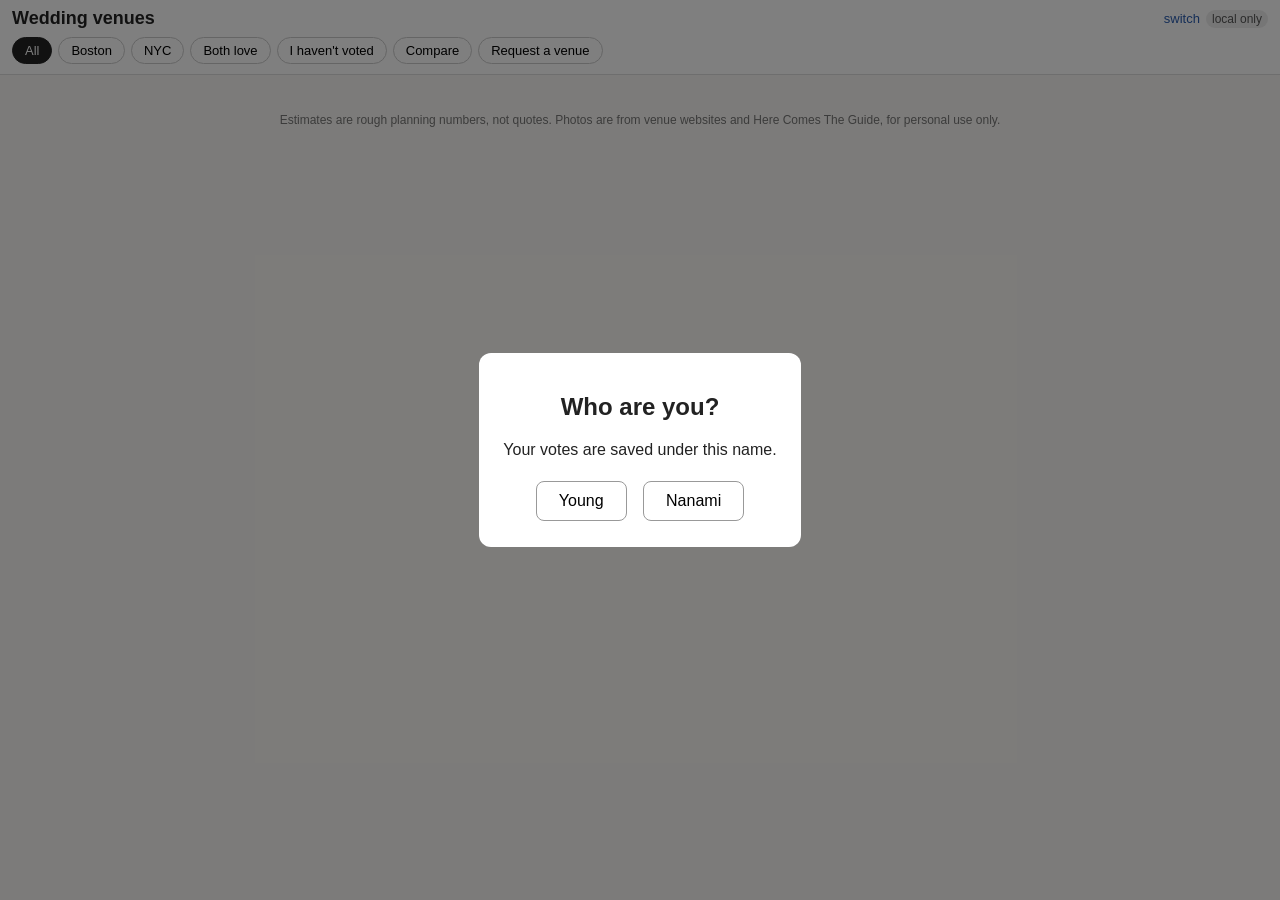
==== index.html @ 24c52aa0 "Add venue request tab and Apps Script request handling Either person can request a venue; requests a" ====
<!doctype html>
<html lang="en">
<head>
<meta charset="utf-8">
<meta name="viewport" content="width=device-width,initial-scale=1">
<meta name="robots" content="noindex,nofollow">
<title>Wedding Venues</title>
<link rel="stylesheet" href="styles.css">
</head>
<body>
<header>
  <div class="top">
    <h1>Wedding venues</h1>
    <div class="who">
      <span id="whoLabel"></span>
      <button id="switchWho" class="link">switch</button>
      <span id="sync" class="sync" title="Sync status">...</span>
    </div>
  </div>
  <nav id="filters">
    <button data-f="all" class="on">All</button>
    <button data-f="Boston">Boston</button>
    <button data-f="NYC">NYC</button>
    <button data-f="both">Both love</button>
    <button data-f="todo">I haven't voted</button>
    <button data-f="compare">Compare</button>
    <button data-f="requests">Request a venue</button>
  </nav>
</header>

<main id="list"></main>
<main id="compare" class="hide"></main>
<main id="requests" class="hide"></main>

<div id="who-modal" class="modal hide">
  <div class="box">
    <h2>Who are you?</h2>
    <p>Your votes are saved under this name.</p>
    <button data-who="Young">Young</button>
    <button data-who="Nanami">Nanami</button>
  </div>
</div>

<div id="lb" class="hide">
  <button id="lbPrev" aria-label="Previous">&#8249;</button>
  <img id="lbImg" alt="">
  <button id="lbNext" aria-label="Next">&#8250;</button>
  <button id="lbClose" aria-label="Close">&times;</button>
</div>

<footer>Estimates are rough planning numbers, not quotes. Photos are from venue websites and Here Comes The Guide, for personal use only.</footer>
<script src="config.js"></script>
<script src="app.js"></script>
</body>
</html>
---- styles.css ----
*{box-sizing:border-box}
body{margin:0;font-family:-apple-system,Helvetica,Arial,sans-serif;background:#faf8f5;color:#222}
.hide{display:none!important}
header{position:sticky;top:0;z-index:10;background:#fff;border-bottom:1px solid #ddd;padding:8px 12px}
.top{display:flex;justify-content:space-between;align-items:center;gap:8px}
h1{font-size:18px;margin:0}
.who{font-size:13px;color:#555;display:flex;align-items:center;gap:6px}
.link{border:0;background:none;color:#2a5db0;cursor:pointer;padding:0;font-size:13px}
.sync{font-size:12px;padding:2px 6px;border-radius:10px;background:#eee}
.sync.ok{background:#d9f2dc;color:#1d6b2a}.sync.bad{background:#fde1e1;color:#a22}
nav{display:flex;gap:6px;overflow-x:auto;margin-top:8px;padding-bottom:2px}
nav button{white-space:nowrap;border:1px solid #ccc;background:#fff;border-radius:16px;padding:5px 12px;cursor:pointer;font-size:13px}
nav button.on{background:#222;color:#fff;border-color:#222}
main{max-width:1000px;margin:0 auto;padding:10px}
.card{background:#fff;border:1px solid #e3ded6;border-radius:12px;margin:14px 0;overflow:hidden}
.card h2{font-size:18px;margin:12px 12px 2px}
.card .loc{font-size:13px;color:#666;margin:0 12px 8px}
.carousel{display:flex;overflow-x:auto;scroll-snap-type:x mandatory;gap:4px;-webkit-overflow-scrolling:touch}
.carousel img{flex:0 0 88%;max-width:560px;height:260px;object-fit:cover;scroll-snap-align:center;cursor:zoom-in;background:#eee}
.carousel .none{padding:30px 12px;color:#888;font-size:14px}
.facts{margin:10px 12px;font-size:14px;line-height:1.5}
.facts b{color:#555}
.note{margin:0 12px 8px;color:#555;font-size:14px}
.links{margin:0 12px 10px;font-size:14px}
.votes{border-top:1px solid #eee;padding:10px 12px}
.vrow{display:flex;align-items:center;gap:6px;margin-bottom:8px;font-size:14px;flex-wrap:wrap}
.vrow .name{width:64px;font-weight:600}
.vrow button{border:1px solid #bbb;background:#fff;border-radius:8px;padding:6px 12px;font-size:14px}
.vrow.mine button{cursor:pointer}
.vrow.other button{cursor:default;opacity:.55}
button.on.love{background:#f9c9d4;border-color:#e08aa0;opacity:1}
button.on.maybe{background:#fbe9b0;border-color:#d9b94e;opacity:1}
button.on.pass{background:#ddd;border-color:#999;opacity:1}
.theirnote{font-size:13px;color:#555;background:#f6f3ee;border-radius:6px;padding:6px 8px;margin:0 0 8px;white-space:pre-wrap}
textarea{width:100%;height:56px;font:inherit;font-size:14px;padding:6px}
table{border-collapse:collapse;width:100%;font-size:13px;background:#fff}
th,td{border:1px solid #e3ded6;padding:6px 8px;text-align:left;vertical-align:top}
th{background:#f3efe8}
.pill{display:inline-block;padding:1px 8px;border-radius:10px;font-size:12px;background:#eee}
.pill.love{background:#f9c9d4}.pill.maybe{background:#fbe9b0}.pill.pass{background:#ddd}
.modal{position:fixed;inset:0;background:rgba(0,0,0,.5);display:flex;align-items:center;justify-content:center;z-index:30}
.modal .box{background:#fff;padding:20px 24px;border-radius:12px;text-align:center}
.modal button{margin:6px;padding:10px 22px;font-size:16px;border-radius:8px;border:1px solid #999;background:#fff;cursor:pointer}
#lb{position:fixed;inset:0;background:rgba(0,0,0,.92);z-index:40;display:flex;align-items:center;justify-content:center}
#lbImg{max-width:96vw;max-height:92vh}
#lb button{position:absolute;background:rgba(255,255,255,.15);border:0;color:#fff;font-size:34px;width:48px;height:60px;cursor:pointer;border-radius:8px}
#lbPrev{left:6px}#lbNext{right:6px}#lbClose{top:8px;right:8px;height:48px}
footer{font-size:12px;color:#777;text-align:center;padding:18px 12px 30px}
@media(min-width:700px){.carousel img{flex-basis:46%;height:240px}}
.reqform{background:#fff;border:1px solid #e3ded6;border-radius:12px;padding:12px;margin:14px 0}
.reqform h2{font-size:17px;margin:0 0 8px}
.reqform label{display:block;font-size:13px;color:#555;margin:8px 0 2px}
.reqform input,.reqform textarea{width:100%;font:inherit;font-size:14px;padding:7px;border:1px solid #bbb;border-radius:6px}
.reqform button{margin-top:10px;padding:8px 18px;border-radius:8px;border:1px solid #222;background:#222;color:#fff;cursor:pointer;font-size:14px}
.reqform .msg{font-size:13px;margin-left:10px;color:#555}
.req{background:#fff;border:1px solid #e3ded6;border-radius:10px;padding:10px 12px;margin:10px 0;font-size:14px}
.req .rname{font-weight:600}.req .rmeta{font-size:12px;color:#777;margin-top:2px}
.req .status{float:right;font-size:12px;padding:1px 8px;border-radius:10px;background:#eee}
.status.new{background:#dde8fb}.status.researching{background:#fbe9b0}.status.added{background:#d9f2dc}.status.declined{background:#ddd}
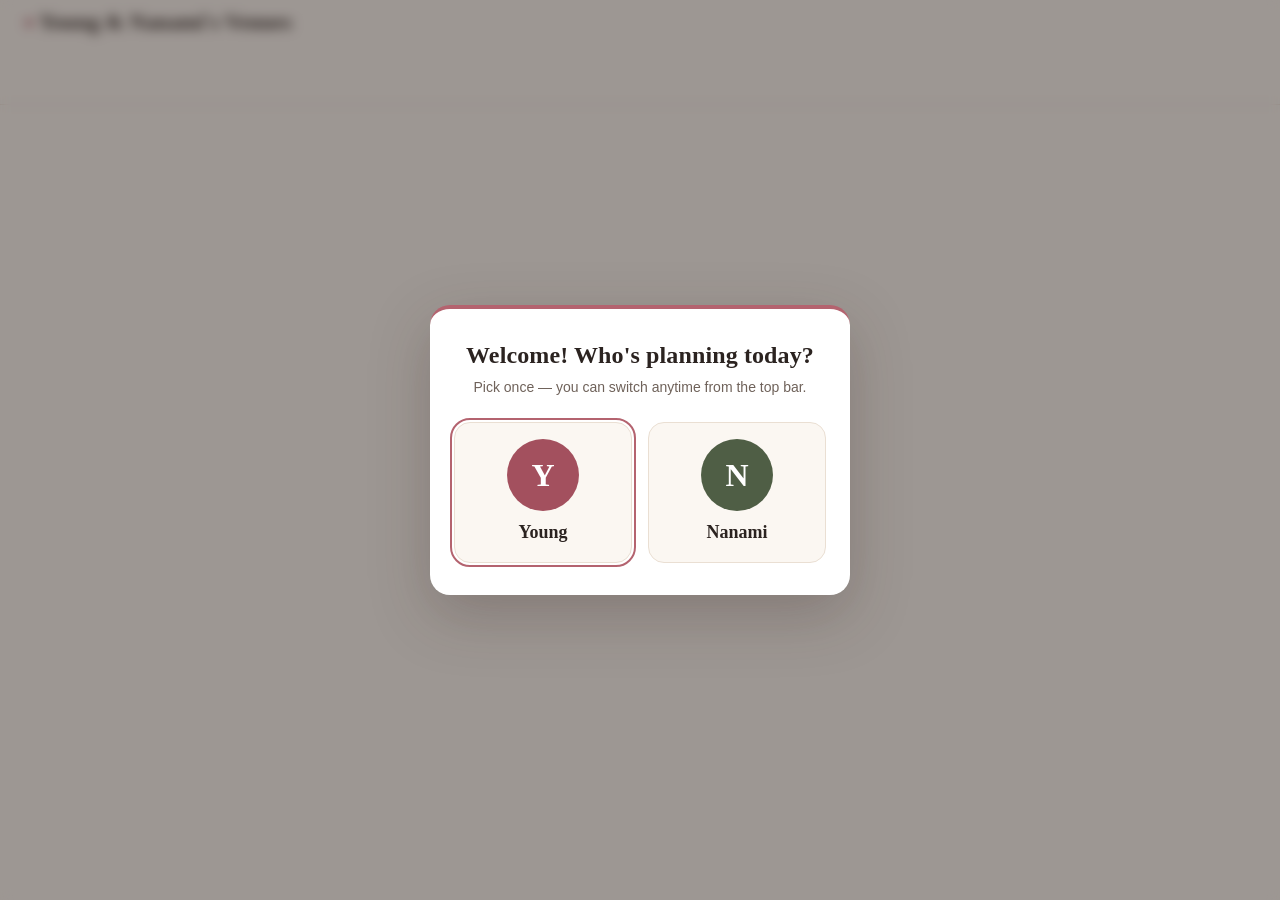
==== commit 1616aa79: "Redesign venue app: warm theme, clearer voting, grid layout, synced nav - Ivory/rose/sage palette wi" ====
--- a/index.html
+++ b/index.html
@@ -4,48 +4,61 @@
 <meta charset="utf-8">
 <meta name="viewport" content="width=device-width,initial-scale=1">
 <meta name="robots" content="noindex,nofollow">
-<title>Wedding Venues</title>
+<meta name="theme-color" content="#FBF7F2">
+<title>Young &amp; Nanami's Venues</title>
 <link rel="stylesheet" href="styles.css">
 </head>
-<body>
-<header>
+<body class="nowho">
+<a class="skip" href="#main">Skip to venues</a>
+<header id="hdr">
   <div class="top">
-    <h1>Wedding venues</h1>
-    <div class="who">
-      <span id="whoLabel"></span>
-      <button id="switchWho" class="link">switch</button>
-      <span id="sync" class="sync" title="Sync status">...</span>
+    <div class="brand">
+      <h1><span class="heart" aria-hidden="true">&#9829;</span> <span id="title">Young &amp; Nanami's Venues</span></h1>
+      <span id="sync" class="sync local" role="status" title="Sync status"><span class="dot" aria-hidden="true"></span><span class="txt">On this device only</span></span>
     </div>
+    <button id="switchWho" class="whochip" type="button" aria-label="Switch who is planning"></button>
   </div>
-  <nav id="filters">
-    <button data-f="all" class="on">All</button>
-    <button data-f="Boston">Boston</button>
-    <button data-f="NYC">NYC</button>
-    <button data-f="both">Both love</button>
-    <button data-f="todo">I haven't voted</button>
-    <button data-f="compare">Compare</button>
-    <button data-f="requests">Request a venue</button>
-  </nav>
+  <div class="bar">
+    <nav class="views" aria-label="Views">
+      <a href="#all" data-view="venues">Venues</a>
+      <a href="#compare" data-view="compare">Compare</a>
+      <a href="#requests" data-view="requests">Requests</a>
+    </nav>
+    <div class="progress" id="progress" aria-label="Voting progress"></div>
+  </div>
 </header>
 
-<main id="list"></main>
-<main id="compare" class="hide"></main>
-<main id="requests" class="hide"></main>
+<div id="banner" class="banner hide" role="note">
+  <span id="bannerText"></span>
+  <button id="bannerClose" type="button" aria-label="Dismiss">&#10005;</button>
+</div>
 
-<div id="who-modal" class="modal hide">
+<div id="main" tabindex="-1">
+  <div id="venuesView">
+    <nav class="chips" id="chips" aria-label="Filter venues"></nav>
+    <div id="list" class="grid"></div>
+  </div>
+  <div id="compareView" class="hide"></div>
+  <div id="requestsView" class="hide"></div>
+</div>
+
+<div id="who-modal" class="modal hide" role="dialog" aria-modal="true" aria-labelledby="whoTitle">
   <div class="box">
-    <h2>Who are you?</h2>
-    <p>Your votes are saved under this name.</p>
-    <button data-who="Young">Young</button>
-    <button data-who="Nanami">Nanami</button>
+    <h2 id="whoTitle">Welcome! Who's planning today?</h2>
+    <p>Pick once — you can switch anytime from the top bar.</p>
+    <div class="choices">
+      <button type="button" data-who="Young" class="choice"><span class="av rose" aria-hidden="true">Y</span><span class="cname">Young</span></button>
+      <button type="button" data-who="Nanami" class="choice"><span class="av sage" aria-hidden="true">N</span><span class="cname">Nanami</span></button>
+    </div>
   </div>
 </div>
 
-<div id="lb" class="hide">
-  <button id="lbPrev" aria-label="Previous">&#8249;</button>
-  <img id="lbImg" alt="">
-  <button id="lbNext" aria-label="Next">&#8250;</button>
-  <button id="lbClose" aria-label="Close">&times;</button>
+<div id="lb" class="hide" role="dialog" aria-modal="true" aria-label="Photo viewer">
+  <div class="lbstage"><img id="lbImg" alt=""></div>
+  <div class="lbcap"><span id="lbName"></span> <span id="lbCount" class="lbcount"></span></div>
+  <button id="lbPrev" type="button" aria-label="Previous photo">&#8249;</button>
+  <button id="lbNext" type="button" aria-label="Next photo">&#8250;</button>
+  <button id="lbClose" type="button" aria-label="Close">&times;</button>
 </div>
 
 <footer>Estimates are rough planning numbers, not quotes. Photos are from venue websites and Here Comes The Guide, for personal use only.</footer>
--- a/styles.css
+++ b/styles.css
@@ -1,59 +1,282 @@
+:root{
+  --bg:#FBF7F2; --card:#FFFFFF; --line:#EADFD3; --ink:#2B2320; --muted:#6F625A;
+  --rose:#B4636F; --rose-strong:#A3505E; --rose-deep:#8E4351; --rose-tint:#F7E6E8; --rose-tint2:#FCF3F4;
+  --sage:#7A8B6F; --sage-deep:#4F5E45; --sage-tint:#E9EEE4;
+  --gold:#C9A24A; --gold-deep:#7A5E1C; --gold-tint:#F8EFD8;
+  --grey:#6F625A; --grey-tint:#EFEAE5;
+  --ok:#2F6B3A; --ok-tint:#E3F1E4; --bad:#A3352F; --bad-tint:#FBE3E1;
+  --serif:ui-serif,"Iowan Old Style","Palatino Linotype",Palatino,Georgia,serif;
+  --sans:-apple-system,BlinkMacSystemFont,"Segoe UI",Roboto,Helvetica,Arial,sans-serif;
+  --s1:4px; --s2:8px; --s3:12px; --s4:16px; --s5:24px; --s6:32px;
+  --radius:16px;
+  --shadow:0 1px 2px rgba(60,40,30,.06),0 4px 16px rgba(60,40,30,.06);
+}
 *{box-sizing:border-box}
-body{margin:0;font-family:-apple-system,Helvetica,Arial,sans-serif;background:#faf8f5;color:#222}
+html{-webkit-text-size-adjust:100%}
+body{margin:0;font-family:var(--sans);font-size:15px;line-height:1.5;background:var(--bg);color:var(--ink);overflow-x:hidden}
+body.locked{overflow:hidden}
 .hide{display:none!important}
-header{position:sticky;top:0;z-index:10;background:#fff;border-bottom:1px solid #ddd;padding:8px 12px}
-.top{display:flex;justify-content:space-between;align-items:center;gap:8px}
-h1{font-size:18px;margin:0}
-.who{font-size:13px;color:#555;display:flex;align-items:center;gap:6px}
-.link{border:0;background:none;color:#2a5db0;cursor:pointer;padding:0;font-size:13px}
-.sync{font-size:12px;padding:2px 6px;border-radius:10px;background:#eee}
-.sync.ok{background:#d9f2dc;color:#1d6b2a}.sync.bad{background:#fde1e1;color:#a22}
-nav{display:flex;gap:6px;overflow-x:auto;margin-top:8px;padding-bottom:2px}
-nav button{white-space:nowrap;border:1px solid #ccc;background:#fff;border-radius:16px;padding:5px 12px;cursor:pointer;font-size:13px}
-nav button.on{background:#222;color:#fff;border-color:#222}
-main{max-width:1000px;margin:0 auto;padding:10px}
-.card{background:#fff;border:1px solid #e3ded6;border-radius:12px;margin:14px 0;overflow:hidden}
-.card h2{font-size:18px;margin:12px 12px 2px}
-.card .loc{font-size:13px;color:#666;margin:0 12px 8px}
-.carousel{display:flex;overflow-x:auto;scroll-snap-type:x mandatory;gap:4px;-webkit-overflow-scrolling:touch}
-.carousel img{flex:0 0 88%;max-width:560px;height:260px;object-fit:cover;scroll-snap-align:center;cursor:zoom-in;background:#eee}
-.carousel .none{padding:30px 12px;color:#888;font-size:14px}
-.facts{margin:10px 12px;font-size:14px;line-height:1.5}
-.facts b{color:#555}
-.note{margin:0 12px 8px;color:#555;font-size:14px}
-.links{margin:0 12px 10px;font-size:14px}
-.votes{border-top:1px solid #eee;padding:10px 12px}
-.vrow{display:flex;align-items:center;gap:6px;margin-bottom:8px;font-size:14px;flex-wrap:wrap}
-.vrow .name{width:64px;font-weight:600}
-.vrow button{border:1px solid #bbb;background:#fff;border-radius:8px;padding:6px 12px;font-size:14px}
-.vrow.mine button{cursor:pointer}
-.vrow.other button{cursor:default;opacity:.55}
-button.on.love{background:#f9c9d4;border-color:#e08aa0;opacity:1}
-button.on.maybe{background:#fbe9b0;border-color:#d9b94e;opacity:1}
-button.on.pass{background:#ddd;border-color:#999;opacity:1}
-.theirnote{font-size:13px;color:#555;background:#f6f3ee;border-radius:6px;padding:6px 8px;margin:0 0 8px;white-space:pre-wrap}
-textarea{width:100%;height:56px;font:inherit;font-size:14px;padding:6px}
-table{border-collapse:collapse;width:100%;font-size:13px;background:#fff}
-th,td{border:1px solid #e3ded6;padding:6px 8px;text-align:left;vertical-align:top}
-th{background:#f3efe8}
-.pill{display:inline-block;padding:1px 8px;border-radius:10px;font-size:12px;background:#eee}
-.pill.love{background:#f9c9d4}.pill.maybe{background:#fbe9b0}.pill.pass{background:#ddd}
-.modal{position:fixed;inset:0;background:rgba(0,0,0,.5);display:flex;align-items:center;justify-content:center;z-index:30}
-.modal .box{background:#fff;padding:20px 24px;border-radius:12px;text-align:center}
-.modal button{margin:6px;padding:10px 22px;font-size:16px;border-radius:8px;border:1px solid #999;background:#fff;cursor:pointer}
-#lb{position:fixed;inset:0;background:rgba(0,0,0,.92);z-index:40;display:flex;align-items:center;justify-content:center}
-#lbImg{max-width:96vw;max-height:92vh}
-#lb button{position:absolute;background:rgba(255,255,255,.15);border:0;color:#fff;font-size:34px;width:48px;height:60px;cursor:pointer;border-radius:8px}
-#lbPrev{left:6px}#lbNext{right:6px}#lbClose{top:8px;right:8px;height:48px}
-footer{font-size:12px;color:#777;text-align:center;padding:18px 12px 30px}
-@media(min-width:700px){.carousel img{flex-basis:46%;height:240px}}
-.reqform{background:#fff;border:1px solid #e3ded6;border-radius:12px;padding:12px;margin:14px 0}
-.reqform h2{font-size:17px;margin:0 0 8px}
-.reqform label{display:block;font-size:13px;color:#555;margin:8px 0 2px}
-.reqform input,.reqform textarea{width:100%;font:inherit;font-size:14px;padding:7px;border:1px solid #bbb;border-radius:6px}
-.reqform button{margin-top:10px;padding:8px 18px;border-radius:8px;border:1px solid #222;background:#222;color:#fff;cursor:pointer;font-size:14px}
-.reqform .msg{font-size:13px;margin-left:10px;color:#555}
-.req{background:#fff;border:1px solid #e3ded6;border-radius:10px;padding:10px 12px;margin:10px 0;font-size:14px}
-.req .rname{font-weight:600}.req .rmeta{font-size:12px;color:#777;margin-top:2px}
-.req .status{float:right;font-size:12px;padding:1px 8px;border-radius:10px;background:#eee}
-.status.new{background:#dde8fb}.status.researching{background:#fbe9b0}.status.added{background:#d9f2dc}.status.declined{background:#ddd}
+h1,h2,h3{font-family:var(--serif);font-weight:600;letter-spacing:.005em;color:var(--ink)}
+a{color:var(--rose-deep);text-decoration:none}
+a:hover,a:focus-visible{text-decoration:underline}
+button{font:inherit;color:inherit}
+:focus-visible{outline:2px solid var(--rose);outline-offset:2px;border-radius:6px}
+.skip{position:absolute;left:-999px;top:0;background:var(--card);padding:var(--s2) var(--s3);z-index:50}
+.skip:focus{left:var(--s2);top:var(--s2)}
+.sr{position:absolute;width:1px;height:1px;overflow:hidden;clip:rect(0 0 0 0);white-space:nowrap}
+
+/* ---------- header ---------- */
+header{position:sticky;top:0;z-index:10;background:rgba(251,247,242,.94);backdrop-filter:saturate(1.2) blur(8px);-webkit-backdrop-filter:saturate(1.2) blur(8px);border-bottom:1px solid var(--line);padding:6px 12px}
+.top{display:flex;justify-content:space-between;align-items:center;gap:var(--s2);min-height:44px}
+.brand{min-width:0;display:flex;flex-direction:column;align-items:flex-start}
+h1{font-size:20px;line-height:1.15;margin:0;white-space:nowrap}
+h1 .heart{color:var(--rose);font-size:.8em}
+.sync{display:inline-flex;align-items:center;gap:5px;font-size:12px;line-height:1.3;color:var(--muted);margin-top:2px;white-space:nowrap}
+.sync .dot{width:8px;height:8px;border-radius:50%;background:#A39A93;flex:none}
+.sync.ok{color:var(--ok)}.sync.ok .dot{background:#3E9A50}
+.sync.bad{color:var(--bad)}.sync.bad .dot{background:#C8443C}
+.whochip{display:flex;align-items:center;gap:var(--s2);min-height:44px;padding:4px 12px 4px 4px;border:1px solid var(--line);background:var(--card);border-radius:999px;cursor:pointer;flex:none;text-align:left;font-size:13px;line-height:1.25;box-shadow:0 1px 2px rgba(60,40,30,.05)}
+.whochip:hover{border-color:var(--rose)}
+.whochip .av{width:34px;height:34px;font-size:15px}
+.whochip .wl{display:flex;flex-direction:column}
+.whochip .sep{display:none}
+.whochip .sw{color:var(--rose-deep);font-weight:600;font-size:12px}
+.av{display:inline-flex;align-items:center;justify-content:center;border-radius:50%;color:#fff;font-family:var(--serif);font-weight:600;flex:none}
+.av.rose{background:var(--rose-strong)}.av.sage{background:var(--sage-deep)}
+body.nowho .whochip,body.nowho .sync,body.nowho .bar,body.nowho #main,body.nowho footer{visibility:hidden}
+
+.bar{display:flex;flex-direction:column-reverse;gap:6px;margin-top:4px}
+.progress{display:flex;align-items:center;gap:var(--s3);min-height:28px}
+.pp{flex:1;min-width:0;font-size:12px;line-height:1.2;color:var(--muted)}
+.pp b{color:var(--ink);font-weight:600}
+.pp .track{display:block;height:4px;border-radius:2px;background:var(--grey-tint);margin-top:4px;overflow:hidden}
+.pp .fill{display:block;height:100%;border-radius:2px;background:var(--rose);transition:width .3s}
+.pp.partner .fill{background:var(--sage)}
+.bothlink{flex:none;display:inline-flex;align-items:center;gap:4px;min-height:28px;padding:2px 10px;border-radius:999px;background:var(--rose-tint);color:var(--rose-deep);font-size:12px;font-weight:600;white-space:nowrap}
+.bothlink:hover{text-decoration:none;background:#F2D9DD}
+
+/* view tabs: segmented control */
+.views{display:grid;grid-template-columns:repeat(3,1fr);background:var(--grey-tint);border-radius:999px;padding:2px;gap:2px}
+.views a{display:flex;align-items:center;justify-content:center;min-height:36px;border-radius:999px;color:var(--ink);font-size:14px;font-weight:500;white-space:nowrap}
+.views a:hover{text-decoration:none;background:rgba(255,255,255,.6)}
+.views a[aria-current="page"]{background:var(--card);color:var(--rose-deep);font-weight:700;box-shadow:0 1px 3px rgba(60,40,30,.15)}
+
+/* banner */
+.banner{display:flex;align-items:center;gap:var(--s3);max-width:1320px;margin:var(--s3) auto 0;padding:var(--s2) var(--s2) var(--s2) var(--s4);background:var(--gold-tint);color:#5C4718;border:1px solid #EBDDB4;border-radius:12px;font-size:13px;line-height:1.4;width:calc(100% - 24px)}
+.banner span{flex:1}
+.banner button{flex:none;width:36px;height:36px;border:0;background:transparent;border-radius:50%;cursor:pointer;font-size:14px;color:#5C4718}
+.banner button:hover{background:rgba(0,0,0,.06)}
+
+/* ---------- layout ---------- */
+#main{max-width:680px;margin:0 auto;padding:var(--s3) var(--s3) 0;outline:none}
+.chips{position:relative;display:flex;gap:var(--s2);overflow-x:auto;padding:2px 2px var(--s2);margin:0 -2px;scrollbar-width:none;-webkit-mask-image:linear-gradient(90deg,#000 calc(100% - 28px),transparent);mask-image:linear-gradient(90deg,#000 calc(100% - 28px),transparent)}
+.chips::-webkit-scrollbar{display:none}
+.chips.atend{-webkit-mask-image:none;mask-image:none}
+.chips a{flex:none;display:inline-flex;align-items:center;gap:6px;min-height:40px;padding:0 14px;border-radius:999px;border:1px solid var(--line);background:var(--card);color:var(--ink);font-size:14px;white-space:nowrap}
+.chips a:hover{text-decoration:none;border-color:var(--rose)}
+.chips a .n{font-size:12px;color:var(--muted);font-weight:600}
+.chips a[aria-current="true"]{background:var(--rose-strong);border-color:var(--rose-strong);color:#fff}
+.chips a[aria-current="true"] .n{color:#fff;opacity:.9}
+.chips a:last-child{margin-right:24px}
+.grid{display:grid;grid-template-columns:1fr;gap:var(--s4);margin-top:var(--s2)}
+
+/* ---------- card ---------- */
+.card{display:flex;flex-direction:column;background:var(--card);border-radius:var(--radius);box-shadow:var(--shadow);overflow:hidden;scroll-margin-top:150px;border-top:4px solid transparent}
+.card.ag-love{border-top-color:var(--rose)}
+.card.ag-mixed,.card.ag-maybe{border-top-color:var(--gold)}
+.card.ag-pass{border-top-color:#A39A93}
+.card.dim{opacity:.75}
+.card .body{padding:var(--s4);display:flex;flex-direction:column;gap:var(--s3);flex:1}
+.card .head{display:flex;align-items:baseline;flex-wrap:wrap;gap:4px var(--s2)}
+.card h2{font-size:22px;line-height:1.2;margin:0}
+.area{display:inline-block;font-family:var(--sans);font-size:12px;font-weight:600;padding:2px 10px;border-radius:999px;white-space:nowrap;vertical-align:middle}
+.area.Boston{background:var(--sage-tint);color:var(--sage-deep)}
+.area.NYC{background:var(--rose-tint);color:var(--rose-deep)}
+.loc{font-size:14px;color:var(--muted);margin:-8px 0 0}
+.facts{display:grid;grid-template-columns:1fr 1fr;gap:var(--s2)}
+.fact{background:var(--bg);border:1px solid var(--line);border-radius:12px;padding:var(--s2) var(--s3)}
+.fact .k{display:block;font-size:11px;letter-spacing:.06em;text-transform:uppercase;color:var(--muted);font-weight:600}
+.fact .v{display:block;font-size:14px;line-height:1.35;margin-top:2px}
+.fact.est .v{font-size:18px;font-weight:700;font-family:var(--serif)}
+.card .note{margin:0;color:var(--ink);font-size:15px}
+.links{display:flex;flex-wrap:wrap;gap:var(--s2)}
+.linkchip{display:inline-flex;align-items:center;min-height:36px;padding:0 12px;border-radius:999px;border:1px solid var(--line);background:var(--rose-tint2);font-size:13px;font-weight:600;color:var(--rose-deep)}
+.linkchip:hover{border-color:var(--rose)}
+
+/* carousel */
+.media{position:relative;aspect-ratio:4/3;background:var(--grey-tint);overflow:hidden;min-height:0}
+.carousel{display:flex;height:100%;overflow-x:auto;scroll-snap-type:x mandatory;gap:4px;-webkit-overflow-scrolling:touch;scrollbar-width:none;overscroll-behavior-x:contain}
+.carousel::-webkit-scrollbar{display:none}
+.carousel button.ph{flex:0 0 92%;height:100%;padding:0;border:0;background:var(--grey-tint);scroll-snap-align:start;cursor:zoom-in}
+.carousel button.ph:only-child{flex-basis:100%}
+.carousel img{display:block;width:100%;height:100%;object-fit:cover}
+.carousel button.ph:focus-visible{outline-offset:-4px}
+.count{position:absolute;top:10px;right:10px;background:rgba(30,22,20,.62);color:#fff;font-size:12px;font-weight:600;padding:3px 9px;border-radius:999px;pointer-events:none}
+.dots{position:absolute;left:0;right:0;bottom:10px;display:flex;justify-content:center;gap:6px;pointer-events:none}
+.dots i{width:6px;height:6px;border-radius:50%;background:rgba(255,255,255,.55);box-shadow:0 0 2px rgba(0,0,0,.3)}
+.dots i.on{background:#fff;transform:scale(1.25)}
+.arrow{display:none;position:absolute;top:50%;margin-top:-22px;width:44px;height:44px;border-radius:50%;border:0;background:rgba(255,255,255,.85);color:var(--ink);font-size:24px;line-height:1;cursor:pointer;box-shadow:0 2px 8px rgba(0,0,0,.18)}
+.arrow.prev{left:10px}.arrow.next{right:10px}
+.arrow:hover{background:#fff}
+.arrow[disabled]{opacity:0;pointer-events:none}
+@media (hover:hover){.arrow{display:flex;align-items:center;justify-content:center}}
+.placeholder{height:100%;display:flex;flex-direction:column;align-items:center;justify-content:center;gap:var(--s3);text-align:center;padding:var(--s4);background:linear-gradient(135deg,#F8E5E3 0%,#FBF0E8 55%,#EEF0E6 100%);color:var(--muted);font-size:14px}
+.placeholder svg{width:56px;height:56px;color:var(--rose)}
+.btnlink{display:inline-flex;align-items:center;min-height:40px;padding:0 16px;border-radius:999px;background:var(--card);border:1px solid var(--rose);color:var(--rose-deep);font-weight:600;font-size:14px}
+
+/* votes */
+.bottom{margin-top:auto;display:flex;flex-direction:column;gap:var(--s3);border-top:1px solid var(--line);padding-top:var(--s3)}
+.lbl{display:flex;justify-content:space-between;align-items:baseline;font-size:13px;font-weight:600;color:var(--muted);margin:0 0 6px}
+.seg{display:grid;grid-template-columns:repeat(3,1fr);gap:var(--s2)}
+.seg button{min-height:46px;display:flex;align-items:center;justify-content:center;gap:6px;border:1.5px solid #E6C9CD;background:var(--card);border-radius:12px;cursor:pointer;font-size:15px;color:var(--ink);transition:background .15s,border-color .15s}
+.seg button:hover{border-color:var(--rose);background:var(--rose-tint2)}
+.seg button .ic{font-size:16px;line-height:1}
+.seg button.love .ic{color:var(--rose)}
+.seg button.maybe .ic{color:var(--gold-deep)}
+.seg button.pass .ic{color:var(--muted)}
+.seg button[aria-pressed="true"]{font-weight:700;box-shadow:0 2px 6px rgba(60,40,30,.15)}
+.seg button.love[aria-pressed="true"]{background:var(--rose-strong);border-color:var(--rose-strong);color:#fff}
+.seg button.maybe[aria-pressed="true"]{background:var(--gold);border-color:var(--gold);color:var(--ink)}
+.seg button.pass[aria-pressed="true"]{background:var(--grey);border-color:var(--grey);color:#fff}
+.seg button[aria-pressed="true"] .ic{color:inherit}
+.status-line{display:flex;flex-wrap:wrap;align-items:center;gap:var(--s2);font-size:14px}
+.waiting{color:var(--muted);font-style:italic}
+.vpill{display:inline-flex;align-items:center;gap:4px;padding:3px 10px;border-radius:999px;font-size:13px;font-weight:600;white-space:nowrap;background:var(--grey-tint);color:var(--muted)}
+.vpill.love{background:var(--rose-tint);color:var(--rose-deep)}
+.vpill.maybe{background:var(--gold-tint);color:var(--gold-deep)}
+.vpill.pass{background:var(--grey-tint);color:#4F4540}
+.vpill.none{background:transparent;color:var(--muted);font-weight:400}
+.agree{display:inline-flex;align-items:center;gap:4px;padding:3px 10px;border-radius:999px;font-size:13px;font-weight:700}
+.agree.love{background:var(--rose-strong);color:#fff}
+.agree.mixed,.agree.maybe{background:var(--gold-tint);color:var(--gold-deep);border:1px solid #EBDDB4}
+.agree.pass{background:var(--grey-tint);color:#4F4540}
+
+/* notes */
+.theirnote{position:relative;background:var(--sage-tint);border-radius:12px 12px 12px 4px;padding:var(--s2) var(--s3);font-size:14px;white-space:pre-wrap;overflow-wrap:anywhere}
+.theirnote .who{display:block;font-size:12px;font-weight:700;color:var(--sage-deep);margin-bottom:2px}
+.hint{font-weight:500;font-size:12px;color:var(--muted)}
+.hint.ok{color:var(--ok)}.hint.bad{color:var(--bad)}
+textarea,input{font:inherit;font-size:16px;color:var(--ink);background:var(--card);border:1px solid #DCCBBE;border-radius:12px;padding:10px 12px;width:100%}
+textarea{min-height:72px;resize:vertical;display:block}
+textarea:focus,input:focus{outline:2px solid var(--rose);outline-offset:0;border-color:var(--rose)}
+::placeholder{color:#8F8279}
+
+.empty{grid-column:1/-1;text-align:center;padding:var(--s6) var(--s4);background:var(--card);border-radius:var(--radius);box-shadow:var(--shadow)}
+.empty .big{font-family:var(--serif);font-size:20px;margin:0 0 var(--s3)}
+.btn{display:inline-flex;align-items:center;justify-content:center;min-height:44px;padding:0 20px;border-radius:999px;border:0;background:var(--rose-strong);color:#fff;font-weight:600;font-size:15px;cursor:pointer}
+.btn:hover{text-decoration:none;background:var(--rose-deep)}
+.btn[disabled]{opacity:.6;cursor:default}
+
+/* ---------- compare ---------- */
+.summary{display:grid;grid-template-columns:1fr;gap:var(--s2);margin-bottom:var(--s4)}
+.sumbox{background:var(--card);border-radius:14px;box-shadow:var(--shadow);padding:var(--s3) var(--s4);border-left:4px solid var(--line)}
+.sumbox.love{border-left-color:var(--rose)}.sumbox.mixed{border-left-color:var(--gold)}.sumbox.todo{border-left-color:#A39A93}
+.sumbox h3{margin:0;font-size:16px;display:flex;justify-content:space-between;gap:8px}
+.sumbox h3 .n{font-family:var(--sans);font-size:13px;color:var(--muted);font-weight:600}
+.sumbox p{margin:2px 0 0;font-size:13px;color:var(--muted)}
+.cmptools{display:flex;align-items:center;justify-content:space-between;gap:var(--s3);margin-bottom:var(--s3);flex-wrap:wrap}
+.cmptools h2{margin:0;font-size:22px}
+.sortsel{display:flex;align-items:center;gap:var(--s2);font-size:14px;color:var(--muted)}
+select{font:inherit;font-size:16px;min-height:44px;padding:0 36px 0 12px;border-radius:12px;border:1px solid #DCCBBE;background:var(--card);color:var(--ink);-webkit-appearance:none;appearance:none;background-image:linear-gradient(45deg,transparent 50%,var(--muted) 50%),linear-gradient(135deg,var(--muted) 50%,transparent 50%);background-position:calc(100% - 18px) 50%,calc(100% - 13px) 50%;background-size:5px 5px;background-repeat:no-repeat}
+.thumb{width:48px;height:48px;border-radius:10px;object-fit:cover;flex:none;background:linear-gradient(135deg,#F8E5E3,#EEF0E6)}
+.vname{display:inline-flex;align-items:center;gap:var(--s3);font-family:var(--serif);font-weight:600;font-size:16px;color:var(--ink);line-height:1.25}
+.vname:hover{color:var(--rose-deep)}
+.tablewrap{display:none;background:var(--card);border-radius:var(--radius);box-shadow:var(--shadow);overflow:auto;max-height:calc(100vh - 170px)}
+table{border-collapse:separate;border-spacing:0;width:100%;font-size:14px}
+th,td{padding:12px;text-align:left;vertical-align:middle;border-bottom:1px solid var(--line)}
+thead th{position:sticky;top:0;z-index:2;background:var(--card);font-size:12px;text-transform:uppercase;letter-spacing:.06em;color:var(--muted);font-weight:700}
+tbody th{position:sticky;left:0;z-index:1;background:var(--card);font-weight:normal;min-width:240px}
+thead th:first-child{left:0;z-index:3}
+tr.grp th{background:var(--bg);font-family:var(--serif);font-size:15px;color:var(--ink);padding:8px 12px;text-transform:none;letter-spacing:0}
+td.est{font-weight:700;white-space:nowrap}
+td.fee{color:var(--muted);font-size:13px;min-width:180px}
+td.ag{text-align:center;font-size:18px}
+td.ag .love{color:var(--rose)}td.ag .mixed{color:var(--gold-deep)}
+.mlist{display:flex;flex-direction:column;gap:var(--s3)}
+.mgrp{font-family:var(--serif);font-size:17px;margin:var(--s3) 0 0}
+.mrow{display:grid;grid-template-columns:48px 1fr;gap:var(--s2) var(--s3);background:var(--card);border-radius:14px;box-shadow:var(--shadow);padding:var(--s3)}
+.mrow .mmain{min-width:0;display:flex;flex-direction:column;gap:4px}
+.mrow .mtop{display:flex;align-items:center;gap:var(--s2);flex-wrap:wrap}
+.mrow .vname{font-size:16px}
+.mrow .mline{display:flex;align-items:center;gap:6px;flex-wrap:wrap;font-size:13px}
+.mrow .mest{font-weight:700;font-size:14px;margin-right:4px}
+.mrow .mfee{font-size:12px;color:var(--muted);line-height:1.35}
+
+/* ---------- requests ---------- */
+.reqlayout{display:grid;gap:var(--s4)}
+.reqform{background:var(--card);border-radius:var(--radius);box-shadow:var(--shadow);padding:var(--s4) var(--s4) var(--s5)}
+.reqform h2{font-size:22px;margin:0 0 var(--s1)}
+.reqform .intro{margin:0 0 var(--s2);color:var(--muted);font-size:14px}
+.reqform label{display:block;font-size:13px;font-weight:600;color:var(--muted);margin:var(--s3) 0 4px}
+.reqform input{min-height:44px}
+.reqform .actions{margin-top:var(--s4);display:flex;flex-direction:column;align-items:flex-start;gap:var(--s3)}
+.notice{font-size:14px;padding:var(--s2) var(--s3);border-radius:10px;border:1px solid}
+.notice.ok{background:var(--ok-tint);color:var(--ok);border-color:#C3DFC6}
+.notice.warn{background:var(--gold-tint);color:#5C4718;border-color:#EBDDB4}
+.reqcol h2{font-size:20px;margin:var(--s2) 0 var(--s3)}
+.req{position:relative;background:var(--card);border-radius:14px;box-shadow:var(--shadow);padding:var(--s3) var(--s4);margin:0 0 var(--s3);font-size:14px;overflow-wrap:anywhere}
+.req .rtop{display:flex;justify-content:space-between;align-items:flex-start;gap:var(--s2)}
+.req .rname{font-family:var(--serif);font-weight:600;font-size:17px}
+.req .rmeta{font-size:12px;color:var(--muted);margin-top:4px}
+.req .rnote{margin-top:4px}
+.status{flex:none;font-size:12px;font-weight:700;padding:2px 10px;border-radius:999px;text-transform:capitalize;background:var(--grey-tint);color:#4F4540}
+.status.new{background:var(--rose-tint);color:var(--rose-deep)}
+.status.researching{background:var(--gold-tint);color:var(--gold-deep)}
+.status.added{background:var(--ok-tint);color:var(--ok)}
+.status.declined{background:var(--grey-tint);color:#4F4540}
+.reqempty{color:var(--muted);background:var(--card);border-radius:14px;padding:var(--s4);text-align:center;box-shadow:var(--shadow);margin:0}
+
+/* ---------- modal ---------- */
+.modal{position:fixed;inset:0;background:rgba(43,35,32,.45);backdrop-filter:blur(6px);-webkit-backdrop-filter:blur(6px);display:flex;align-items:center;justify-content:center;z-index:30;padding:var(--s4)}
+.modal .box{background:var(--card);padding:var(--s6) var(--s5);border-radius:20px;text-align:center;box-shadow:0 20px 60px rgba(60,40,30,.25);max-width:420px;width:100%;border-top:4px solid var(--rose)}
+.modal h2{font-size:24px;margin:0 0 var(--s2);line-height:1.2}
+.modal p{margin:0 0 var(--s5);color:var(--muted);font-size:14px}
+.choices{display:grid;grid-template-columns:1fr 1fr;gap:var(--s4)}
+.choice{display:flex;flex-direction:column;align-items:center;justify-content:center;gap:var(--s2);min-height:140px;padding:var(--s4) var(--s2);border-radius:16px;border:1.5px solid var(--line);background:var(--bg);cursor:pointer;transition:border-color .15s,transform .15s}
+.choice:hover{border-color:var(--rose);transform:translateY(-1px)}
+.choice .av{width:72px;height:72px;font-size:32px}
+.choice .cname{font-family:var(--serif);font-size:18px;font-weight:600}
+
+/* ---------- lightbox ---------- */
+#lb{position:fixed;inset:0;background:rgba(20,15,14,.95);z-index:40;display:flex;flex-direction:column;align-items:center;justify-content:center;touch-action:pan-y}
+.lbstage{flex:1;display:flex;align-items:center;justify-content:center;width:100%;min-height:0;padding:56px 8px 0}
+#lbImg{max-width:100%;max-height:100%;object-fit:contain;border-radius:4px}
+.lbcap{color:#fff;font-family:var(--serif);font-size:17px;padding:var(--s3) var(--s4) var(--s5);text-align:center}
+.lbcount{font-family:var(--sans);font-size:13px;color:rgba(255,255,255,.75);margin-left:8px}
+#lb button{position:absolute;background:rgba(255,255,255,.14);border:0;color:#fff;font-size:30px;width:48px;height:48px;cursor:pointer;border-radius:50%;display:flex;align-items:center;justify-content:center}
+#lb button:hover{background:rgba(255,255,255,.26)}
+#lbPrev{left:10px;top:50%;margin-top:-24px}#lbNext{right:10px;top:50%;margin-top:-24px}#lbClose{top:10px;right:10px}
+
+footer{font-size:12px;color:var(--muted);text-align:center;padding:var(--s5) var(--s3) var(--s6)}
+
+/* ---------- breakpoints ---------- */
+@media (max-width:420px){h1{font-size:18px}}
+@media (min-width:560px){
+  .whochip .wl{flex-direction:row;align-items:center;gap:4px}
+  .whochip .sep{display:inline;color:var(--muted)}
+  .summary{grid-template-columns:repeat(3,1fr)}
+}
+@media (min-width:700px){
+  .mlist{display:none}
+  .tablewrap{display:block}
+  header{padding:8px max(24px,calc((100% - 1272px) / 2))}
+  #main{padding:var(--s4) var(--s5) 0}
+  h1{font-size:22px}
+}
+@media (min-width:900px){
+  #main{max-width:1320px}
+  .banner{width:calc(100% - 48px)}
+  .bar{flex-direction:row;align-items:center;justify-content:space-between;gap:var(--s5)}
+  .views{width:380px;flex:none}
+  .progress{width:420px;flex:none}
+  .grid{grid-template-columns:repeat(auto-fill,minmax(400px,1fr));gap:var(--s5)}
+  .media{aspect-ratio:3/2}
+  .carousel button.ph{flex-basis:100%}
+  .reqlayout{grid-template-columns:minmax(320px,400px) 1fr;align-items:start;gap:var(--s5)}
+  .reqform{position:sticky;top:130px}
+  .reqcol h2{margin-top:0}
+  .card{scroll-margin-top:120px}
+}
+@media (prefers-reduced-motion:reduce){
+  *,*::before,*::after{transition:none!important;animation:none!important;scroll-behavior:auto!important}
+}
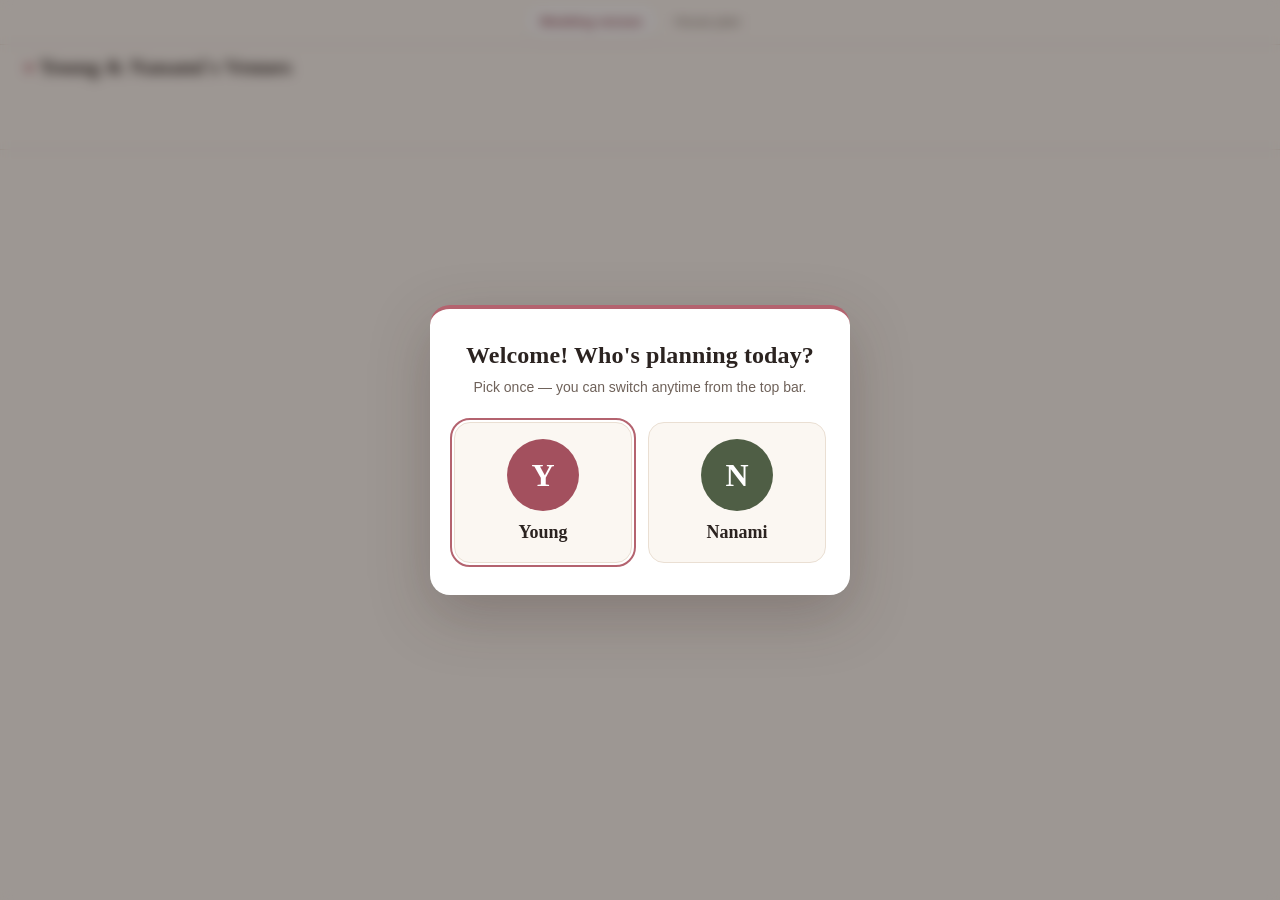
==== commit bbacec37: "Add Wedding venues / House plan switcher to both pages Co-Authored-By: Claude Sonnet 5.5 <noreply@an" ====
--- a/index.html
+++ b/index.html
@@ -6,10 +6,14 @@
 <meta name="robots" content="noindex,nofollow">
 <meta name="theme-color" content="#FBF7F2">
 <title>Young &amp; Nanami's Venues</title>
-<link rel="stylesheet" href="styles.css">
+<link rel="stylesheet" href="styles.css?v=3">
 </head>
 <body class="nowho">
 <a class="skip" href="#main">Skip to venues</a>
+<nav class="sitenav" aria-label="Planner sections">
+  <a href="./" aria-current="page">Wedding venues</a>
+  <a href="house-plan/">House plan</a>
+</nav>
 <header id="hdr">
   <div class="top">
     <div class="brand">
@@ -28,13 +32,13 @@
   </div>
 </header>
 
-<div id="banner" class="banner hide" role="note">
-  <span id="bannerText"></span>
-  <button id="bannerClose" type="button" aria-label="Dismiss">&#10005;</button>
-</div>
-
 <div id="main" tabindex="-1">
+  <section id="pcard" class="pcard hide" aria-label="Our progress"></section>
   <div id="venuesView">
+    <div class="search">
+      <input id="q" type="search" placeholder="Search venues (name, town, type\u2026)" aria-label="Search venues" autocomplete="off" enterkeyhint="search">
+      <button id="qclear" type="button" class="hide" aria-label="Clear search">&times;</button>
+    </div>
     <nav class="chips" id="chips" aria-label="Filter venues"></nav>
     <div id="list" class="grid"></div>
   </div>
@@ -62,7 +66,7 @@
 </div>
 
 <footer>Estimates are rough planning numbers, not quotes. Photos are from venue websites and Here Comes The Guide, for personal use only.</footer>
-<script src="config.js"></script>
-<script src="app.js"></script>
+<script src="config.js?v=2"></script>
+<script src="app.js?v=2"></script>
 </body>
 </html>
--- a/styles.css
+++ b/styles.css
@@ -24,6 +24,12 @@
 .skip{position:absolute;left:-999px;top:0;background:var(--card);padding:var(--s2) var(--s3);z-index:50}
 .skip:focus{left:var(--s2);top:var(--s2)}
 .sr{position:absolute;width:1px;height:1px;overflow:hidden;clip:rect(0 0 0 0);white-space:nowrap}
+
+/* ---------- site switcher (wedding venues / house plan) ---------- */
+.sitenav{display:flex;justify-content:center;gap:4px;padding:6px 12px;background:var(--bg);border-bottom:1px solid var(--line);font-size:13px}
+.sitenav a{min-height:32px;display:inline-flex;align-items:center;padding:0 14px;border-radius:999px;color:var(--muted);font-weight:500}
+.sitenav a:hover{text-decoration:none;background:var(--grey-tint)}
+.sitenav a[aria-current="page"]{background:var(--card);color:var(--rose-deep);font-weight:700;box-shadow:0 1px 3px rgba(60,40,30,.15)}
 
 /* ---------- header ---------- */
 header{position:sticky;top:0;z-index:10;background:rgba(251,247,242,.94);backdrop-filter:saturate(1.2) blur(8px);-webkit-backdrop-filter:saturate(1.2) blur(8px);border-bottom:1px solid var(--line);padding:6px 12px}
@@ -54,6 +60,8 @@
 .pp.partner .fill{background:var(--sage)}
 .bothlink{flex:none;display:inline-flex;align-items:center;gap:4px;min-height:28px;padding:2px 10px;border-radius:999px;background:var(--rose-tint);color:var(--rose-deep);font-size:12px;font-weight:600;white-space:nowrap}
 .bothlink:hover{text-decoration:none;background:#F2D9DD}
+.bothlink.zero{background:var(--grey-tint);color:var(--muted);font-weight:500}
+.bothlink2.zero{color:var(--muted);font-weight:500}
 
 /* view tabs: segmented control */
 .views{display:grid;grid-template-columns:repeat(3,1fr);background:var(--grey-tint);border-radius:999px;padding:2px;gap:2px}
@@ -61,11 +69,21 @@
 .views a:hover{text-decoration:none;background:rgba(255,255,255,.6)}
 .views a[aria-current="page"]{background:var(--card);color:var(--rose-deep);font-weight:700;box-shadow:0 1px 3px rgba(60,40,30,.15)}
 
-/* banner */
-.banner{display:flex;align-items:center;gap:var(--s3);max-width:1320px;margin:var(--s3) auto 0;padding:var(--s2) var(--s2) var(--s2) var(--s4);background:var(--gold-tint);color:#5C4718;border:1px solid #EBDDB4;border-radius:12px;font-size:13px;line-height:1.4;width:calc(100% - 24px)}
-.banner span{flex:1}
-.banner button{flex:none;width:36px;height:36px;border:0;background:transparent;border-radius:50%;cursor:pointer;font-size:14px;color:#5C4718}
-.banner button:hover{background:rgba(0,0,0,.06)}
+/* avatar sync dot (visible on phones, where the sync text is hidden) */
+.avw{position:relative;display:inline-flex;flex:none}
+.sdot{display:none;position:absolute;right:-2px;bottom:-2px;width:13px;height:13px;border-radius:50%;border:2px solid var(--card);background:#A39A93}
+.sdot.ok{background:#3E9A50}.sdot.bad{background:#C8443C}
+
+/* "Our progress" card */
+.pcard{background:var(--card);border-radius:14px;box-shadow:var(--shadow);padding:10px 12px 10px 14px;margin:0 0 var(--s3)}
+.pcard .prog{display:none}
+.pbars{display:grid;grid-template-columns:1fr 1fr;gap:var(--s3)}
+.bothlink2{display:inline-flex;align-items:center;min-height:32px;margin-top:4px;font-size:14px;font-weight:600;color:var(--rose-deep)}
+.localline{display:flex;align-items:center;gap:var(--s2);font-size:13px;line-height:1.4;color:var(--muted)}
+.localline span{flex:1}
+.localline .x{flex:none;width:36px;height:36px;margin:-6px -6px -6px 0;border:0;background:transparent;border-radius:50%;cursor:pointer;font-size:13px;color:var(--muted)}
+.localline .x:hover{background:var(--grey-tint)}
+.pcard.noline{display:none}
 
 /* ---------- layout ---------- */
 #main{max-width:680px;margin:0 auto;padding:var(--s3) var(--s3) 0;outline:none}
@@ -81,7 +99,8 @@
 .grid{display:grid;grid-template-columns:1fr;gap:var(--s4);margin-top:var(--s2)}
 
 /* ---------- card ---------- */
-.card{display:flex;flex-direction:column;background:var(--card);border-radius:var(--radius);box-shadow:var(--shadow);overflow:hidden;scroll-margin-top:150px;border-top:4px solid transparent}
+.card{display:flex;flex-direction:column;background:var(--card);border-radius:var(--radius);box-shadow:var(--shadow);overflow:hidden;scroll-margin-top:150px}
+.card[class*="ag-"]{border-top:4px solid transparent}
 .card.ag-love{border-top-color:var(--rose)}
 .card.ag-mixed,.card.ag-maybe{border-top-color:var(--gold)}
 .card.ag-pass{border-top-color:#A39A93}
@@ -97,7 +116,8 @@
 .fact{background:var(--bg);border:1px solid var(--line);border-radius:12px;padding:var(--s2) var(--s3)}
 .fact .k{display:block;font-size:11px;letter-spacing:.06em;text-transform:uppercase;color:var(--muted);font-weight:600}
 .fact .v{display:block;font-size:14px;line-height:1.35;margin-top:2px}
-.fact.est .v{font-size:18px;font-weight:700;font-family:var(--serif)}
+.fact.est .v{font-size:18px;font-weight:700;font-family:var(--serif);white-space:nowrap}
+.fact .sub{display:block;font-size:13px;color:var(--muted);line-height:1.3}
 .card .note{margin:0;color:var(--ink);font-size:15px}
 .links{display:flex;flex-wrap:wrap;gap:var(--s2)}
 .linkchip{display:inline-flex;align-items:center;min-height:36px;padding:0 12px;border-radius:999px;border:1px solid var(--line);background:var(--rose-tint2);font-size:13px;font-weight:600;color:var(--rose-deep)}
@@ -112,14 +132,14 @@
 .carousel img{display:block;width:100%;height:100%;object-fit:cover}
 .carousel button.ph:focus-visible{outline-offset:-4px}
 .count{position:absolute;top:10px;right:10px;background:rgba(30,22,20,.62);color:#fff;font-size:12px;font-weight:600;padding:3px 9px;border-radius:999px;pointer-events:none}
-.dots{position:absolute;left:0;right:0;bottom:10px;display:flex;justify-content:center;gap:6px;pointer-events:none}
-.dots i{width:6px;height:6px;border-radius:50%;background:rgba(255,255,255,.55);box-shadow:0 0 2px rgba(0,0,0,.3)}
-.dots i.on{background:#fff;transform:scale(1.25)}
+.dots{display:flex;justify-content:center;align-items:center;gap:6px;height:16px;background:var(--card)}
+.dots i{width:6px;height:6px;border-radius:50%;background:#DCCBBE}
+.dots i.on{background:var(--rose);transform:scale(1.25)}
 .arrow{display:none;position:absolute;top:50%;margin-top:-22px;width:44px;height:44px;border-radius:50%;border:0;background:rgba(255,255,255,.85);color:var(--ink);font-size:24px;line-height:1;cursor:pointer;box-shadow:0 2px 8px rgba(0,0,0,.18)}
 .arrow.prev{left:10px}.arrow.next{right:10px}
 .arrow:hover{background:#fff}
 .arrow[disabled]{opacity:0;pointer-events:none}
-@media (hover:hover){.arrow{display:flex;align-items:center;justify-content:center}}
+@media (hover:hover) and (min-width:700px){.arrow{display:flex;align-items:center;justify-content:center}}
 .placeholder{height:100%;display:flex;flex-direction:column;align-items:center;justify-content:center;gap:var(--s3);text-align:center;padding:var(--s4);background:linear-gradient(135deg,#F8E5E3 0%,#FBF0E8 55%,#EEF0E6 100%);color:var(--muted);font-size:14px}
 .placeholder svg{width:56px;height:56px;color:var(--rose)}
 .btnlink{display:inline-flex;align-items:center;min-height:40px;padding:0 16px;border-radius:999px;background:var(--card);border:1px solid var(--rose);color:var(--rose-deep);font-weight:600;font-size:14px}
@@ -139,7 +159,8 @@
 .seg button.maybe[aria-pressed="true"]{background:var(--gold);border-color:var(--gold);color:var(--ink)}
 .seg button.pass[aria-pressed="true"]{background:var(--grey);border-color:var(--grey);color:#fff}
 .seg button[aria-pressed="true"] .ic{color:inherit}
-.status-line{display:flex;flex-wrap:wrap;align-items:center;gap:var(--s2);font-size:14px}
+.status-line{display:flex;flex-wrap:wrap;align-items:center;justify-content:flex-end;gap:6px;font-size:13px;font-weight:400}
+.lbl.vhead{align-items:center;flex-wrap:wrap;gap:6px var(--s2);margin-bottom:var(--s2)}
 .waiting{color:var(--muted);font-style:italic}
 .vpill{display:inline-flex;align-items:center;gap:4px;padding:3px 10px;border-radius:999px;font-size:13px;font-weight:600;white-space:nowrap;background:var(--grey-tint);color:var(--muted)}
 .vpill.love{background:var(--rose-tint);color:var(--rose-deep)}
@@ -157,7 +178,10 @@
 .hint{font-weight:500;font-size:12px;color:var(--muted)}
 .hint.ok{color:var(--ok)}.hint.bad{color:var(--bad)}
 textarea,input{font:inherit;font-size:16px;color:var(--ink);background:var(--card);border:1px solid #DCCBBE;border-radius:12px;padding:10px 12px;width:100%}
-textarea{min-height:72px;resize:vertical;display:block}
+textarea{min-height:72px;resize:vertical;display:block;overflow:hidden}
+.addnote{display:flex;align-items:center;gap:var(--s2);width:100%;min-height:44px;padding:0 var(--s3);border:1.5px dashed #DCCBBE;border-radius:12px;background:transparent;color:var(--rose-deep);font-weight:600;font-size:14px;cursor:pointer;text-align:left}
+.addnote:hover{border-color:var(--rose);background:var(--rose-tint2)}
+.addnote .plus{font-size:16px}
 textarea:focus,input:focus{outline:2px solid var(--rose);outline-offset:0;border-color:var(--rose)}
 ::placeholder{color:#8F8279}
 
@@ -168,12 +192,19 @@
 .btn[disabled]{opacity:.6;cursor:default}
 
 /* ---------- compare ---------- */
-.summary{display:grid;grid-template-columns:1fr;gap:var(--s2);margin-bottom:var(--s4)}
-.sumbox{background:var(--card);border-radius:14px;box-shadow:var(--shadow);padding:var(--s3) var(--s4);border-left:4px solid var(--line)}
-.sumbox.love{border-left-color:var(--rose)}.sumbox.mixed{border-left-color:var(--gold)}.sumbox.todo{border-left-color:#A39A93}
-.sumbox h3{margin:0;font-size:16px;display:flex;justify-content:space-between;gap:8px}
-.sumbox h3 .n{font-family:var(--sans);font-size:13px;color:var(--muted);font-weight:600}
-.sumbox p{margin:2px 0 0;font-size:13px;color:var(--muted)}
+.summary{display:grid;grid-template-columns:repeat(3,minmax(0,1fr));gap:var(--s2);margin-bottom:var(--s4)}
+.tile{display:flex;flex-direction:column;align-items:flex-start;justify-content:center;min-height:64px;padding:8px 12px;border-radius:14px;background:var(--card);box-shadow:var(--shadow);border:0;border-left:4px solid var(--line);font:inherit;color:var(--ink);text-align:left;cursor:pointer;min-width:0}
+.tile:hover{text-decoration:none;background:var(--rose-tint2)}
+.tile[disabled]{cursor:default;background:var(--card)}
+.tile .tn{font-family:var(--serif);font-size:22px;font-weight:600;line-height:1.1;display:flex;align-items:center;gap:6px}
+.tile .ti{font-size:17px}
+.tile .tl{font-size:13px;font-weight:600;color:var(--muted);line-height:1.25}
+.tile .tnames{font-size:12px;color:var(--muted);white-space:nowrap;overflow:hidden;text-overflow:ellipsis;max-width:100%}
+.tile.love{border-left-color:var(--rose)}.tile.love .ti{color:var(--rose)}
+.tile.mixed{border-left-color:var(--gold)}.tile.mixed .ti{color:var(--gold-deep)}
+.tile.todo{border-left-color:#A39A93}
+@keyframes flash{from{background:var(--rose-tint)}to{background:var(--card)}}
+tr.flash th,tr.flash td,.mrow.flash{animation:flash 1.6s ease-out}
 .cmptools{display:flex;align-items:center;justify-content:space-between;gap:var(--s3);margin-bottom:var(--s3);flex-wrap:wrap}
 .cmptools h2{margin:0;font-size:22px}
 .sortsel{display:flex;align-items:center;gap:var(--s2);font-size:14px;color:var(--muted)}
@@ -191,15 +222,17 @@
 td.est{font-weight:700;white-space:nowrap}
 td.fee{color:var(--muted);font-size:13px;min-width:180px}
 td.ag{text-align:center;font-size:18px}
-td.ag .love{color:var(--rose)}td.ag .mixed{color:var(--gold-deep)}
+td.ag .love{color:var(--rose)}td.ag .mixed{color:var(--gold-deep)}td.ag .pass{color:#A39A93;font-size:15px}
 .mlist{display:flex;flex-direction:column;gap:var(--s3)}
 .mgrp{font-family:var(--serif);font-size:17px;margin:var(--s3) 0 0}
 .mrow{display:grid;grid-template-columns:48px 1fr;gap:var(--s2) var(--s3);background:var(--card);border-radius:14px;box-shadow:var(--shadow);padding:var(--s3)}
 .mrow .mmain{min-width:0;display:flex;flex-direction:column;gap:4px}
 .mrow .mtop{display:flex;align-items:center;gap:var(--s2);flex-wrap:wrap}
 .mrow .vname{font-size:16px}
-.mrow .mline{display:flex;align-items:center;gap:6px;flex-wrap:wrap;font-size:13px}
-.mrow .mest{font-weight:700;font-size:14px;margin-right:4px}
+.mrow .mvotes{display:grid;grid-template-columns:1fr 1fr;gap:var(--s2)}
+.mrow .mv{display:flex;align-items:center;gap:6px;min-width:0;font-size:13px}
+.mrow .mwho{font-size:12px;font-weight:600;color:var(--muted);flex:none}
+.mrow .mest{font-weight:700;font-size:14px}
 .mrow .mfee{font-size:12px;color:var(--muted);line-height:1.35}
 
 /* ---------- requests ---------- */
@@ -250,11 +283,37 @@
 footer{font-size:12px;color:var(--muted);text-align:center;padding:var(--s5) var(--s3) var(--s6)}
 
 /* ---------- breakpoints ---------- */
-@media (max-width:420px){h1{font-size:18px}}
+@media (max-width:699px){
+  header{padding:4px 12px}
+  h1{font-size:18px}
+  .brand .sync{display:none}
+  .top{min-height:44px}
+  .whochip{padding:3px 12px 3px 3px}
+  .whochip .av{width:36px;height:36px;font-size:16px}
+  .whochip .me,.whochip .sep{display:none}
+  .whochip .sw{font-size:14px}
+  .sdot{display:block}
+  .bar{margin-top:4px}
+  header .progress{display:none}
+  body.v-venues .pcard.noline{display:block}
+  body.v-venues .pcard .prog{display:block}
+  body.v-venues .pcard .localline{border-top:1px solid var(--line);margin-top:6px;padding-top:6px}
+  .card .bottom{margin-top:0;gap:8px;padding-top:10px}
+  .card .body{padding:10px 14px 12px;gap:8px}
+  .loc{margin-top:-6px}
+  .media{aspect-ratio:5/3}
+  .fact{padding:6px 10px}
+  .facts{grid-template-columns:1.45fr 1fr}
+  .fact .v{font-size:13px;line-height:1.3}
+  .linkchip{min-height:34px}
+  .lbl.vhead{margin-bottom:6px}
+  .seg button{min-height:44px}
+  .card{scroll-margin-top:110px}
+  .card .note{font-size:14px;line-height:1.4}
+}
 @media (min-width:560px){
   .whochip .wl{flex-direction:row;align-items:center;gap:4px}
   .whochip .sep{display:inline;color:var(--muted)}
-  .summary{grid-template-columns:repeat(3,1fr)}
 }
 @media (min-width:700px){
   .mlist{display:none}
@@ -265,7 +324,6 @@
 }
 @media (min-width:900px){
   #main{max-width:1320px}
-  .banner{width:calc(100% - 48px)}
   .bar{flex-direction:row;align-items:center;justify-content:space-between;gap:var(--s5)}
   .views{width:380px;flex:none}
   .progress{width:420px;flex:none}
@@ -280,3 +338,9 @@
 @media (prefers-reduced-motion:reduce){
   *,*::before,*::after{transition:none!important;animation:none!important;scroll-behavior:auto!important}
 }
+
+.search{position:relative;margin:0 0 var(--s2)}
+.search input{width:100%;min-height:44px;padding:0 40px 0 14px;border:1px solid var(--line);border-radius:999px;background:var(--card);color:var(--ink);font:inherit;font-size:16px;-webkit-appearance:none;appearance:none}
+.search input::-webkit-search-cancel-button{-webkit-appearance:none}
+.search input:focus{outline:2px solid var(--rose-strong);outline-offset:1px}
+.search button{position:absolute;right:4px;top:50%;transform:translateY(-50%);width:36px;height:36px;border:0;border-radius:50%;background:transparent;color:var(--muted);font-size:22px;line-height:1;cursor:pointer}
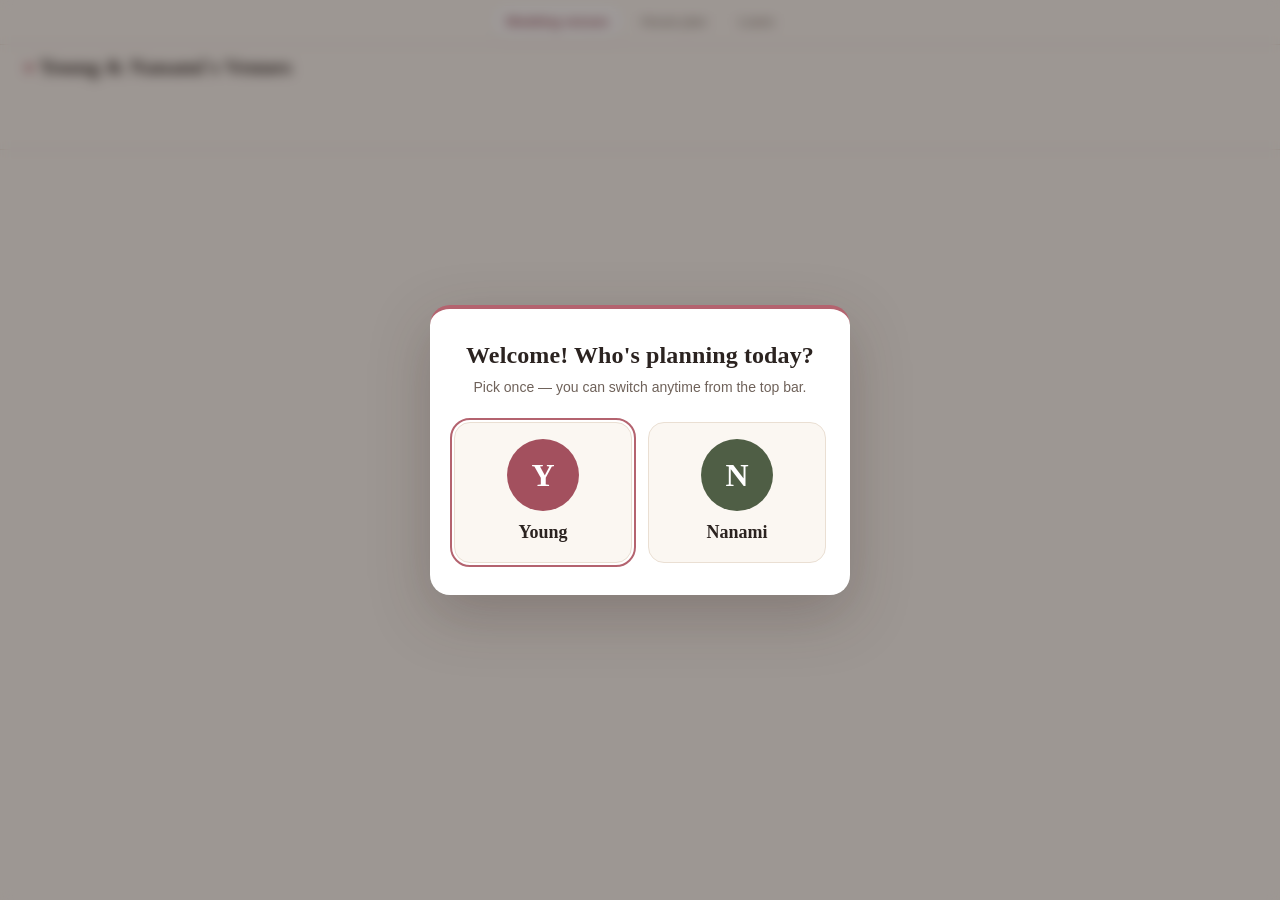
==== commit 1f14bf24: "Add Loans to the planner navigation with a public landing page" ====
--- a/index.html
+++ b/index.html
@@ -13,6 +13,7 @@
 <nav class="sitenav" aria-label="Planner sections">
   <a href="./" aria-current="page">Wedding venues</a>
   <a href="house-plan/">House plan</a>
+  <a href="loans/">Loans</a>
 </nav>
 <header id="hdr">
   <div class="top">
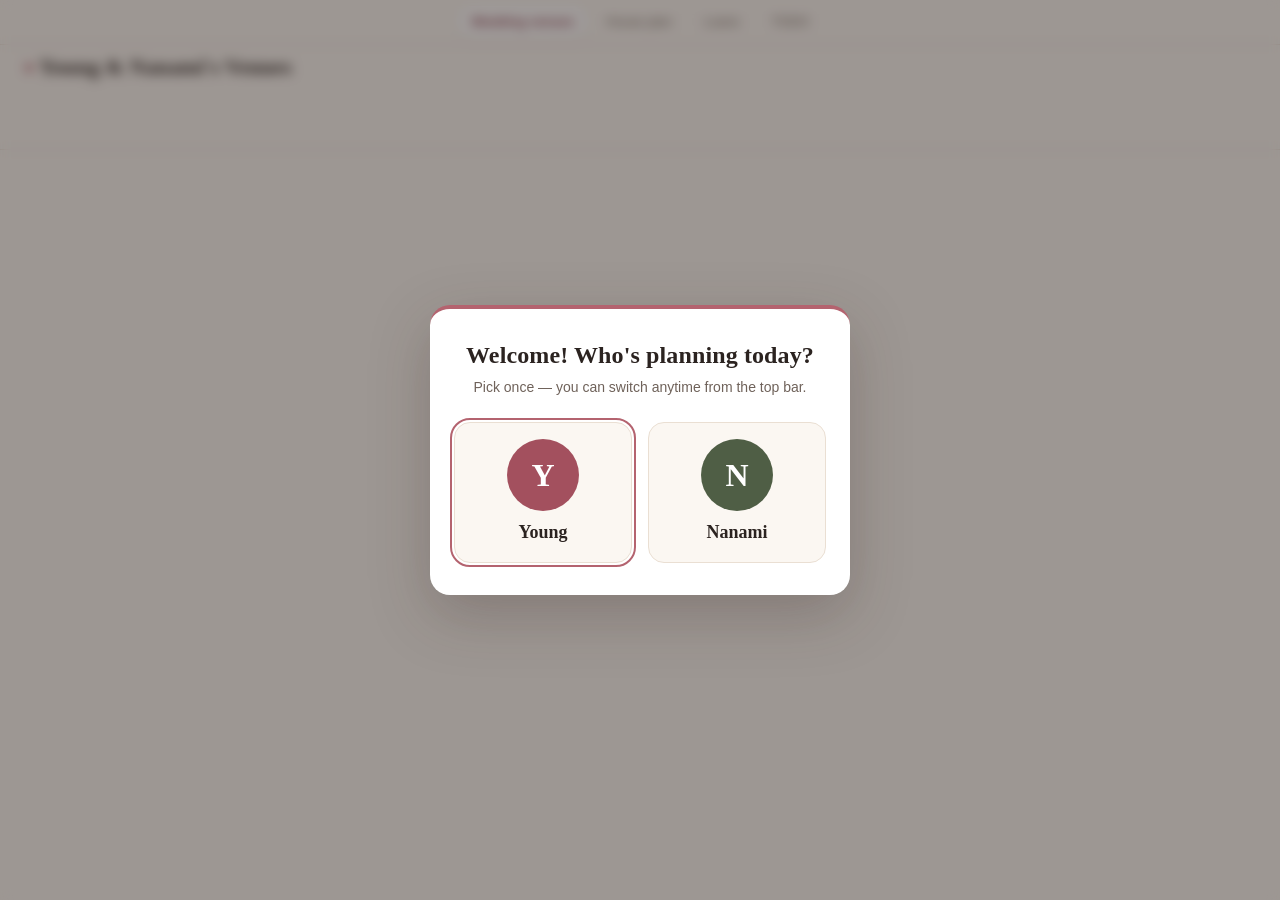
==== commit 4b812db9: "Add TODO tab syncing private org-mode agenda and inbox via GitHub API" ====
--- a/index.html
+++ b/index.html
@@ -14,6 +14,7 @@
   <a href="./" aria-current="page">Wedding venues</a>
   <a href="house-plan/">House plan</a>
   <a href="loans/">Loans</a>
+  <a href="todo/">TODO</a>
 </nav>
 <header id="hdr">
   <div class="top">
--- a/styles.css
+++ b/styles.css
@@ -26,7 +26,7 @@
 .sr{position:absolute;width:1px;height:1px;overflow:hidden;clip:rect(0 0 0 0);white-space:nowrap}
 
 /* ---------- site switcher (wedding venues / house plan) ---------- */
-.sitenav{display:flex;justify-content:center;gap:4px;padding:6px 12px;background:var(--bg);border-bottom:1px solid var(--line);font-size:13px}
+.sitenav{display:flex;flex-wrap:wrap;justify-content:center;gap:4px;padding:6px 12px;background:var(--bg);border-bottom:1px solid var(--line);font-size:13px}
 .sitenav a{min-height:32px;display:inline-flex;align-items:center;padding:0 14px;border-radius:999px;color:var(--muted);font-weight:500}
 .sitenav a:hover{text-decoration:none;background:var(--grey-tint)}
 .sitenav a[aria-current="page"]{background:var(--card);color:var(--rose-deep);font-weight:700;box-shadow:0 1px 3px rgba(60,40,30,.15)}
